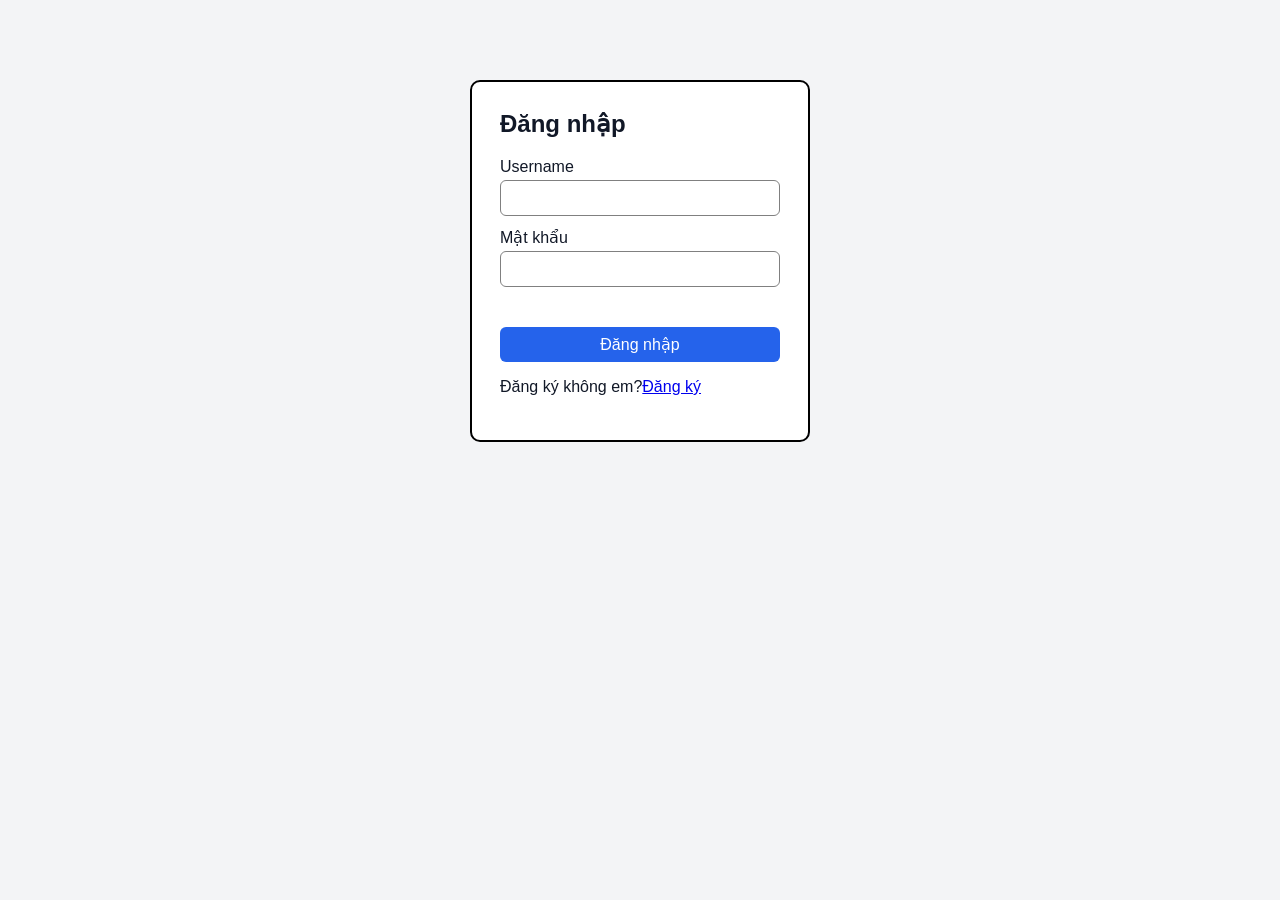
==== Calendar_Project/Pages/login.html @ fbc69a96 "Calendar project" ====
﻿<!DOCTYPE html>
<html lang="vi">
<head>
    <meta charset="utf-8">
    <title>Đăng nhập</title>
    <link rel="stylesheet" href="../Css/style.css">
</head>
<body>
    <div class="auth-box">
        <h2>Đăng nhập</h2>
        <label>Username</label><input id="u" autocomplete="username">
        <label>Mật khẩu</label><input id="p" type="password" autocomplete="current-password">
        <div class="msg" id="msg"></div>
        <button id="btn" style="width:100%">Đăng nhập</button>
        <p>Đăng ký không em?<a href="register.html">Đăng ký</a></p>
    </div>
    <script src="../Scripts/app.js"></script>
    <script>
    if (getUser()) location.href = 'calendar.html';
    async function doLogin() {
      msg.textContent = '';
      try {
        const r = await api('POST', '/auth/login', { username: u.value, password: p.value });
        localStorage.setItem('user', JSON.stringify(r));
        location.href = 'calendar.html';
      } catch (e) { msg.textContent = e.message; }
    }
    btn.onclick = doLogin;
    p.addEventListener('keydown', e => { if (e.key === 'Enter') doLogin(); });
    </script>
</body>
</html>
---- Calendar_Project/Css/style.css ----
﻿* {
    box-sizing: border-box;
}

body {
    font-family: Segoe UI, Arial, sans-serif;
    margin: 0;
    background: #f3f4f6;
    color: #111827;
}

.auth-box {
    max-width: 340px;
    margin: 80px auto;
    background: #fff;
    padding: 28px;
    border-radius: 10px;
    border: 2px solid black;
}

.auth-box h2 {
    margin-top: 0;
}

input, select, textarea, button {
    font: inherit;
}

input, select, textarea {
    width: 100%;
    padding: 8px;
    margin: 4px 0 12px;
    border: 1px solid #d1d5db;
    border-radius: 6px;
    border: 1px solid grey;
}

button {
    padding: 8px 14px;
    border: 0;
    border-radius: 6px;
    background: #2563eb;
    color: #fff;
    cursor: pointer;
}

button.secondary {
    background: #6b7280;
}

button.danger {
    background: #dc2626;
}

.msg {
    color: #dc2626;
    min-height: 20px;
    margin-bottom: 8px;
}

.topbar {
    display: flex;
    justify-content: space-between;
    align-items: center;
    padding: 10px 20px;
    background: #fff;
    border-bottom: 1px solid #e5e7eb;
}

.topbar .right {
    display: flex;
    gap: 10px;
    align-items: center;
}

#calendar {
    max-width: 1100px;
    margin: 20px auto;
    padding: 16px;
    background: #fff;
    border-radius: 7px;
    --fc-border-color: black;
}

.panel.open {
    display: block;
}

.panel-head {
    display: flex;
    justify-content: space-between;
    align-items: center;
    padding: 8px 10px;
    border-bottom: 1px solid #e5e7eb;
}

.panel-tools {
    display: flex;
    gap: 4px;
}

.panel-mini {
    display: none;
    font-weight: 600;
}

.icon-btn {
    background: transparent;
    color: #374151;
    padding: 2px 8px;
    font-size: 18px;
    line-height: 1;
}

.icon-btn:hover {
    background: #e5e7eb;
}

.panel-body {
    padding: 14px 16px 16px;
}

.panel-body h3 {
    margin: 0 0 6px;
    word-break: break-word;
}

.panel-body h4 {
    margin: 16px 0 6px;
}

/* Thu nhỏ: chỉ còn thanh hẹp, tên task xoay dọc */
.panel.collapsed {
    width: 48px;
}

.panel.collapsed .panel-body, .panel.collapsed #pClose {
    display: none;
}

.panel.collapsed .panel-head {
    flex-direction: column;
    gap: 10px;
    border-bottom: 0;
    padding: 8px 0;
}

.panel.collapsed .panel-mini {
    display: block;
    writing-mode: vertical-rl;
    max-height: 60vh;
    overflow: hidden;
    text-overflow: ellipsis;
    white-space: nowrap;
}

.muted {
    color: #6b7280;
    margin: 4px 0;
}

.dot-line {
    display: flex;
    align-items: center;
    gap: 8px;
    color: #374151;
}

.dot {
    width: 12px;
    height: 12px;
    border-radius: 50%;
    flex: none;
}

.progress {
    height: 8px;
    background: #e5e7eb;
    border-radius: 4px;
    overflow: hidden;
    margin-top: 8px;
}

.progress > div {
    height: 100%;
    width: 0;
    background: #10b981;
    transition: width .2s;
}

.items {
    list-style: none;
    margin: 0 0 8px;
    padding: 0;
}

.item {
    display: flex;
    align-items: center;
    gap: 6px;
    margin-bottom: 6px;
}

.item input {
    margin: 0;
}

.item input[type=checkbox] {
    width: auto;
}

.item .c {
    flex: 1;
    min-width: 0;
}

.item .w {
    width: 56px;
}

.item.done .c {
    text-decoration: line-through;
    color: #9ca3af;
}

.add-item {
    display: flex;
    gap: 6px;
}

.add-item input {
    margin: 0;
}

.add-item #nWeight {
       width: 64px;
       flex: none;
   }

.fc-event.done {
    opacity: .55;
    text-decoration: line-through;
}

.modal-bg {
    display: none;
    position: fixed;
    inset: 0;
    background: rgba(0,0,0,.4);
    align-items: center;
    justify-content: center;
    z-index: 100000;
}

.modal-bg.show {
    display: flex;
}

.modal {
    background: #fff;
    padding: 22px;
    border-radius: 10px;
    width: 400px;
    max-width: 94vw;
    max-height: 94vh;
    overflow: auto;
    scrollbar-width: none;
}

.modal h3 {
    margin-top: 0;
}

.row {
    display: flex;
    flex-direction: column;
    gap: 10px;
}

.row > div {
    flex: 1;
}

.check {
    display: flex;
    align-items: center;
    gap: 8px;
    margin-bottom: 12px;
}

.check input {
    width: auto;
    margin: 0;
}

.actions {
    display: flex;
    gap: 8px;
    justify-content: flex-end;
}
.icon-btn {
    background: transparent;
    color: #374151;
    padding: 2px 8px;
    font-size: 18px;
    line-height: 1;
}

.icon-btn:hover {
    background: #e5e7eb;
}

.fpanel {
    position: fixed;
    width: 340px;
    max-height: calc(100vh - 20px);
    display: flex;
    flex-direction: column;
    background: #fff;
    border-radius: 10px;    
    border: 2px solid black;
    overflow: hidden;
}

.fp-head {
    display: flex;
    align-items: center;
    gap: 6px;
    padding: 6px 8px 6px 12px;
    background: #f9fafb;
    border-bottom: 1px solid #e5e7eb;
    cursor: move;
    user-select: none;
    touch-action: none;
}

.fp-dot {
    width: 12px;
    height: 12px;
    border-radius: 50%;
    flex: none;
}

.fp-title {
    flex: 1;
    min-width: 0;
    font-weight: 600;
    white-space: nowrap;
    overflow: hidden;
    text-overflow: ellipsis;
}

.fp-body {
    padding: 12px 14px 14px;
    overflow: auto;
}

.fp-body h4 {
    margin: 14px 0 6px;
}

.fpanel.min {
    width: 220px;
}

.fpanel.min .fp-body {
    display: none;
}

.fpanel.min .fp-head {
    border-bottom: 0;
}

.add-item .fp-nw {
    width: 64px;
    flex: none;
}
.swatches {
    display: flex;
    gap: 8px;
    margin: 6px 0 12px;
}

.swatch {
    width: 24px;
    height: 24px;
    padding: 0;
    border-radius: 50%;
    border: 2px solid transparent;
    cursor: pointer;
}

.swatch:hover {
    transform: scale(1.12);
}

.swatch.sel {
    border-color: #111827;
    box-shadow: inset 0 0 0 2px #fff;
}
.ft-wrap {
    position: relative;
    display: flex;
    align-items: center;
    gap: 8px;
}

.ft-wrap input {
    width: 140px;
    height: 43px;
    margin: 0;
}

.ft-help-btn {
    width: 43px;
    height: 43px;
    padding: 0;
    background: #fff;
    color: #000;
    border: 1px solid #000;
    border-radius: 6px;
    font-size: 18px;
    cursor: pointer;
}

.ft-help-btn:hover {
    cursor: pointer;
    background: #f3f4f6;
}

.ft-help {
    display: none;
    position: absolute;
    left: 100%;
    top: 0;
    margin-left: 8px;
    width: 260px;
    background: #fff;
    border: 1px solid #000;
    border-radius: 6px;
    padding: 10px 12px;
    font-size: 14px;
    z-index: 50;
}
.ft-wrap label {
    font-weight: 600;
    white-space: nowrap;
}

.ft-wrap input {
    width: 110px;
}

.ft-help {
    display: none;
    position: absolute;
    left: 0;
    top: 100%;
    margin-top: 8px;
    width: 260px;
    background: #fff;
    border: 1px solid #000;
    border-radius: 6px;
    padding: 10px 12px;
    font-size: 14px;
    z-index: 50;
}

.ft-help.show {
    display: block;
}

#toastLayer {
    position: fixed;
    right: 16px;
    bottom: 16px;
    display: flex;
    flex-direction: column;
    gap: 8px;
    z-index: 99999;
}

.toast {
    background: #111827;
    color: #fff;
    padding: 10px 14px;
    border-radius: 8px;
    box-shadow: 0 4px 14px rgba(0,0,0,.3);
    font-size: 14px;
}

.toast small {
    display: block;
    color: #9ca3af;
    margin-top: 2px;
}

/* ---------- Lịch: hôm nay, cuối tuần, task hoàn thành ---------- */
#calendar {
    --fc-today-bg-color: rgba(37, 99, 235, .12);
}

    #calendar .fc-day-today .fc-daygrid-day-number {
        font-weight: 700;
    }

    #calendar .fc-day-sat:not(.fc-day-today),
    #calendar .fc-day-sun:not(.fc-day-today) {
        background: rgba(0, 0, 0, .045);
    }

    #calendar .fc-day-sat .fc-col-header-cell-cushion,
    #calendar .fc-day-sun .fc-col-header-cell-cushion,
    #calendar .fc-day-sat .fc-daygrid-day-number,
    #calendar .fc-day-sun .fc-daygrid-day-number {
        opacity: .6;
    }

.fc-event.done .fc-event-title::before {
    content: '✓ ';
}

/* ---------- Thanh freetime ---------- */
#freeBar {
    max-width: 1100px;
    margin: 16px auto 0;
    padding: 0 4px;
    display: flex;
    align-items: center;
    gap: 12px;
    font-size: 14px;
}

.free-track {
    position: relative;
    flex: 1;
    height: 8px;
    background: #e5e7eb;
    border-radius: 4px;
    overflow: hidden;
}

#freeFill {
    height: 100%;
    width: 0;
    background: #10b981;
}

#freeLimit {
    position: absolute;
    top: 0;
    bottom: 0;
    width: 2px;
    background: #111827;
    display: none;
}

#freeBar.low #freeFill {
    background: #dc2626;
}

#freeBar.low #freeText {
    color: #dc2626;
    font-weight: 600;
}

/* ---------- Theme tối ---------- */
[data-theme="dark"] {
    color-scheme: dark;
}

    [data-theme="dark"] body {
        background: #111827;
        color: #f3f4f6;
    }

    [data-theme="dark"] a {
        color: #93c5fd;
    }

    [data-theme="dark"] .auth-box,
    [data-theme="dark"] .topbar,
    [data-theme="dark"] .modal,
    [data-theme="dark"] .fpanel {
        background: #1f2937;
    }

    [data-theme="dark"] .topbar {
        border-bottom-color: #374151;
    }

    [data-theme="dark"] input,
    [data-theme="dark"] select,
    [data-theme="dark"] textarea {
        background: #111827;
        color: #f3f4f6;
        border-color: #4b5563;
    }

    [data-theme="dark"] .muted {
        color: #9ca3af;
    }

    [data-theme="dark"] .dot-line {
        color: #e5e7eb;
    }

    [data-theme="dark"] .icon-btn {
        color: #e5e7eb;
    }

        [data-theme="dark"] .icon-btn:hover {
            background: #374151;
        }

    [data-theme="dark"] .progress,
    [data-theme="dark"] .free-track {
        background: #374151;
    }

    [data-theme="dark"] #freeLimit {
        background: #f3f4f6;
    }

    [data-theme="dark"] .fpanel {
        border-color: #e5e7eb;
    }

    [data-theme="dark"] .fp-head {
        background: #273244;
        border-bottom-color: #374151;
    }

    [data-theme="dark"] .swatch.sel {
        border-color: #f3f4f6;
        box-shadow: inset 0 0 0 2px #1f2937;
    }

    [data-theme="dark"] .ft-help-btn {
        background: #1f2937;
        color: #f3f4f6;
        border-color: #e5e7eb;
    }

        [data-theme="dark"] .ft-help-btn:hover {
            background: #374151;
        }

    [data-theme="dark"] .ft-help {
        background: #1f2937;
        border-color: #e5e7eb;
    }

    [data-theme="dark"] .toast {
        border: 1px solid #4b5563;
    }

    [data-theme="dark"] #calendar {
        background: #1f2937;
        border-color: #e5e7eb;
        --fc-page-bg-color: #1f2937;
        --fc-neutral-bg-color: #273244;
        --fc-border-color: #4b5563;
        --fc-today-bg-color: rgba(96, 165, 250, .18);
    }

        [data-theme="dark"] #calendar .fc-day-sat:not(.fc-day-today),
        [data-theme="dark"] #calendar .fc-day-sun:not(.fc-day-today) {
            background: rgba(255, 255, 255, .04);
        }

        [data-theme="dark"] #calendar :is(.fc-col-header-cell-cushion, .fc-daygrid-day-number, .fc-timegrid-axis-cushion, .fc-timegrid-slot-label-cushion) {
            color: #e5e7eb;
        }
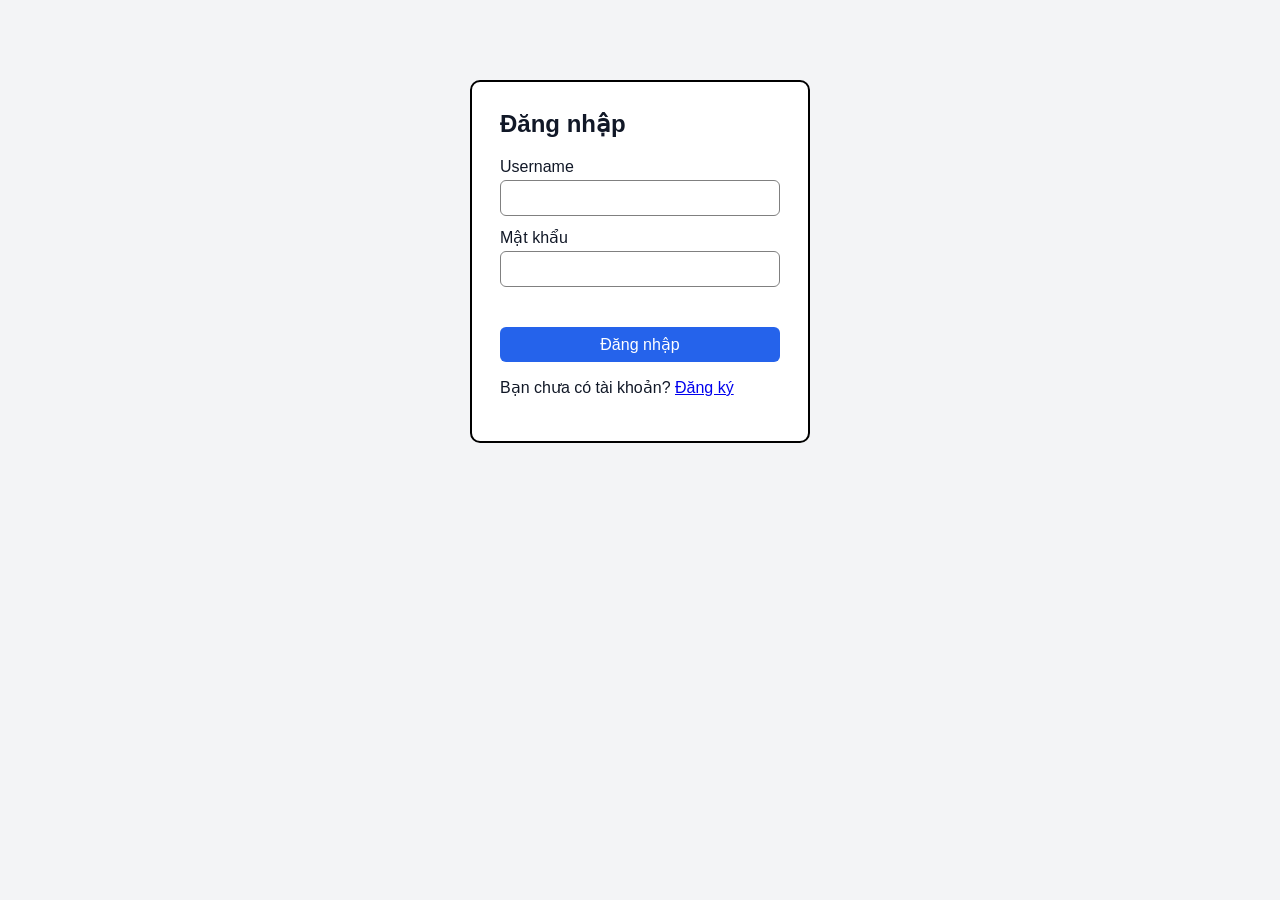
==== commit 7ab5127e: "Add README.md and modified few lines of code" ====
--- a/Calendar_Project/Pages/login.html
+++ b/Calendar_Project/Pages/login.html
@@ -12,7 +12,7 @@
         <label>Mật khẩu</label><input id="p" type="password" autocomplete="current-password">
         <div class="msg" id="msg"></div>
         <button id="btn" style="width:100%">Đăng nhập</button>
-        <p>Đăng ký không em?<a href="register.html">Đăng ký</a></p>
+        <p>Bạn chưa có tài khoản? <a href="register.html">Đăng ký</a></p>
     </div>
     <script src="../Scripts/app.js"></script>
     <script>
